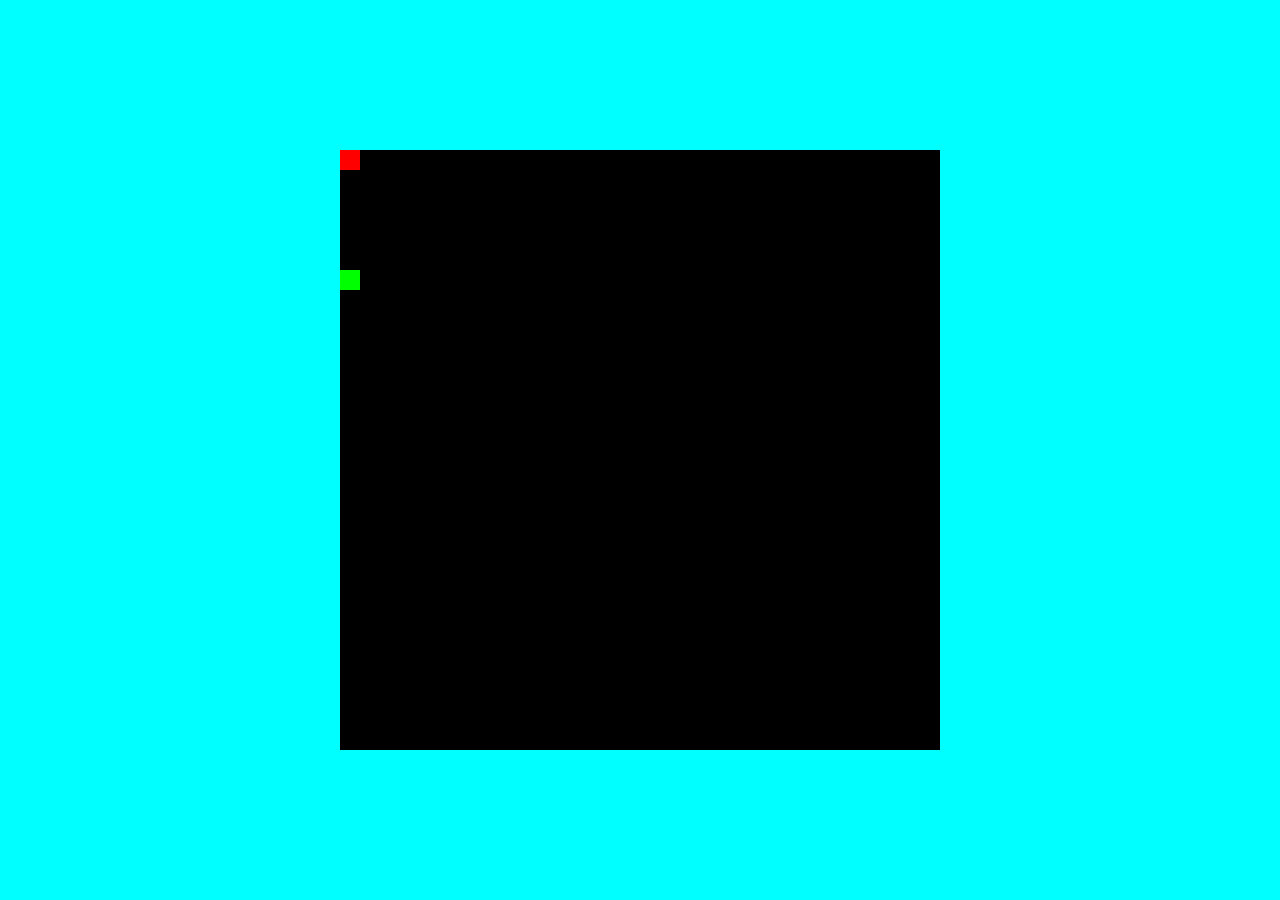
==== snake.html @ e278f71a "Main intro page added" ====
<!DOCTYPE html>
<html lang="en">
<head>
    <meta charset="UTF-8">
    <meta http-equiv="X-UA-Compatible" content="IE=edge">
    <meta name="viewport" content="width=device-width, initial-scale=1.0">
    <title>Document</title>
    <style>
        *{
            margin: 0;
            padding: 0;
        }

        body{
            height: 100vh;
            background-color: aqua;
            display: flex;
            justify-content: center;
            align-items: center;
        }

        canvas{
            /* border: 2px solid black; */
            background-color: black;
        }
    </style>
</head>
<body>
    <canvas id="myCanvas" >

    </canvas>

</body>
    <script src="./Snake.js"></script>
    <script src="./Vector.js"></script>
    <script src="./index.js"></script>
</html>
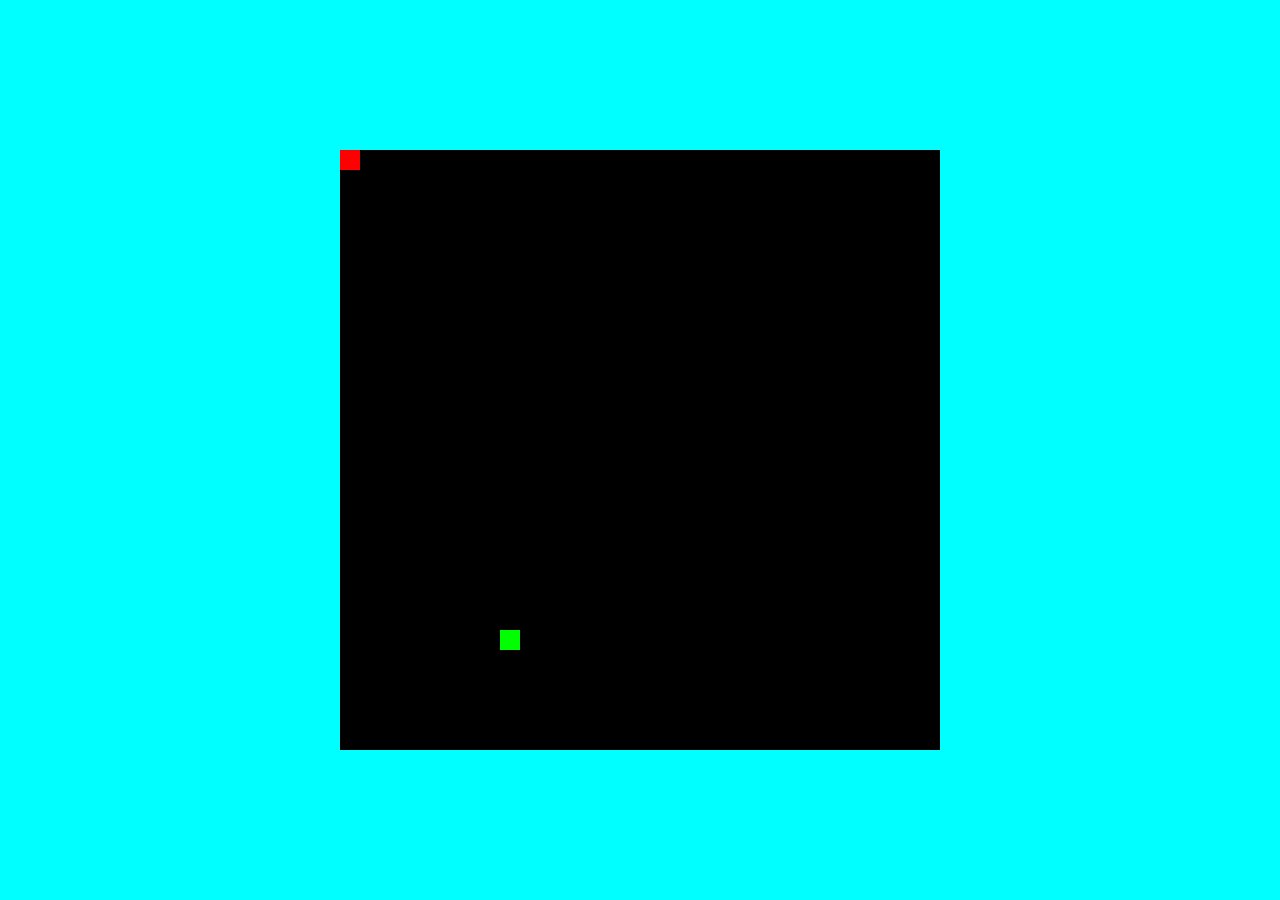
==== commit 02429f28: "better code organization" ====
--- a/snake.html
+++ b/snake.html
@@ -33,5 +33,5 @@
 </body>
     <script src="./Snake.js"></script>
     <script src="./Vector.js"></script>
-    <script src="./index.js"></script>
+    <script src="./main.js"></script>
 </html>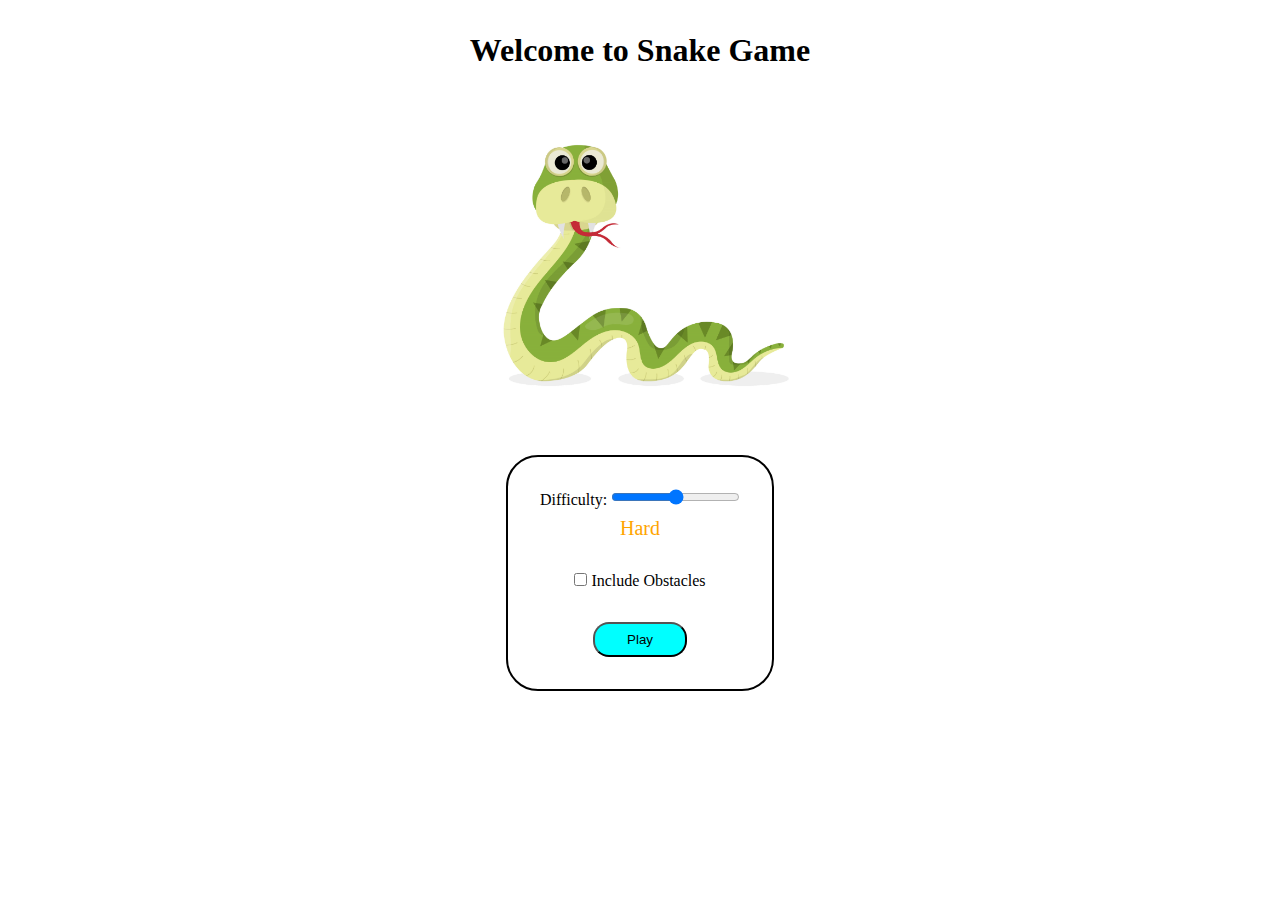
==== commit bd523272: "Actual Level working || added scoreboard || added modal for begin game,pause and deth (not working) " ====
--- a/snake.html
+++ b/snake.html
@@ -22,10 +22,88 @@
         canvas{
             /* border: 2px solid black; */
             background-color: black;
+            /* height: 100%; */
+            /* width: 100%; */
+            /* margin: 1rem 1rem; */
         }
+
+        .active{
+            /* display: none; */
+            position: absolute;
+            width: 100%;
+            height: 100%;
+            display: flex;
+            flex-direction: column;
+            justify-content: center;
+            align-items: center;
+            color: white;
+            font-size: 5em;
+        }
+
+        .inactive{
+            display: none;
+        }
+
+        .active::before{
+            content: "";
+            position: absolute;
+            width: 100%;
+            height: 100%;
+            top: 0;
+            left: 0;
+            background-color: #8bc34a;
+            opacity: 50%;
+            z-index: 5;
+
+        }
+
+        #scoreCard{
+            position: absolute;
+            z-index: 2;
+            top: 0;
+            right: 0;
+            margin: 2rem;
+            color: white;
+            font-size: 2rem;
+            padding: 2rem;
+            border-radius: 1rem;
+            overflow: hidden;
+            box-shadow: 0px 0px 2rem black;
+
+            
+        }
+
+        #scoreCard::after{
+            content: "";
+            width: 100%;
+            height: 100%;
+            position: absolute;
+            top: 0;
+            left: 0;
+            background-color: aqua;
+            
+            opacity: 50%;
+            z-index: -5;
+
+        }
+
     </style>
 </head>
 <body>
+
+    <div id="modal" class="inactive">
+        <p>Use W, A, S, D or 8, 4, 5, 6</p>
+        <p>or Arrows keys to play</p>
+        <p>Press any above mention key to continue</p>
+        <p> (Press space to pause) </p>
+    </div>
+
+    <div id="scoreCard">
+        <p>Score: <span id="score"></span></p>
+        <p>Diffculty: <span id="scoreDifficulty"></span></p>
+    </div>
+
+
     <canvas id="myCanvas" >
 
     </canvas>
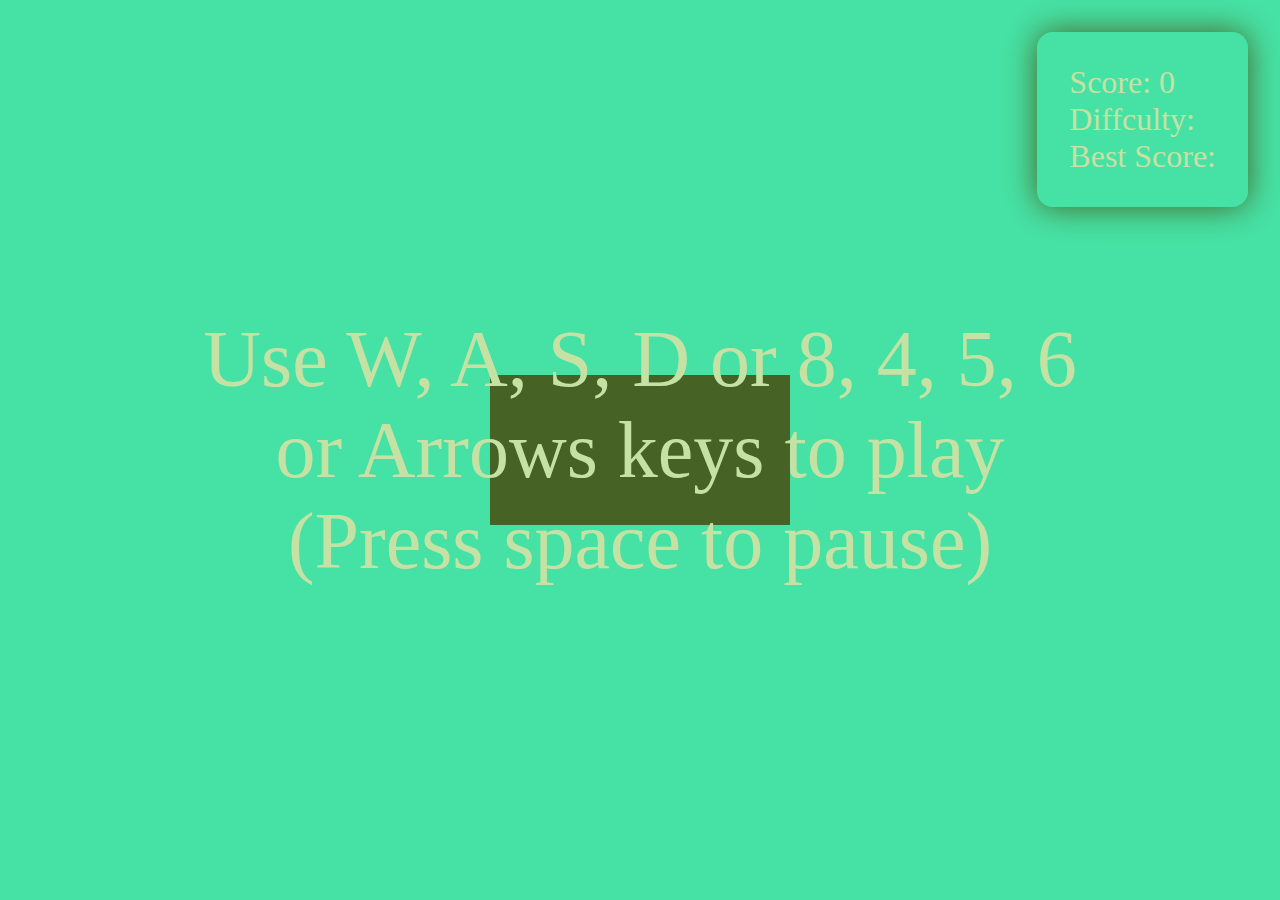
==== commit 9c51a428: "code refactor || added best Score for each level || added modal for begin,pause and death game" ====
--- a/snake.html
+++ b/snake.html
@@ -4,7 +4,7 @@
     <meta charset="UTF-8">
     <meta http-equiv="X-UA-Compatible" content="IE=edge">
     <meta name="viewport" content="width=device-width, initial-scale=1.0">
-    <title>Document</title>
+    <title>Snake Game</title>
     <style>
         *{
             margin: 0;
@@ -51,7 +51,7 @@
             height: 100%;
             top: 0;
             left: 0;
-            background-color: #8bc34a;
+            background-color: var(--bgColor,#8bc34a);
             opacity: 50%;
             z-index: 5;
 
@@ -91,16 +91,16 @@
 </head>
 <body>
 
-    <div id="modal" class="inactive">
+    <div id="modal" class="active">
         <p>Use W, A, S, D or 8, 4, 5, 6</p>
         <p>or Arrows keys to play</p>
-        <p>Press any above mention key to continue</p>
         <p> (Press space to pause) </p>
     </div>
 
     <div id="scoreCard">
         <p>Score: <span id="score"></span></p>
         <p>Diffculty: <span id="scoreDifficulty"></span></p>
+        <p>Best Score: <span id="bestScore"></span></p>
     </div>
 
 
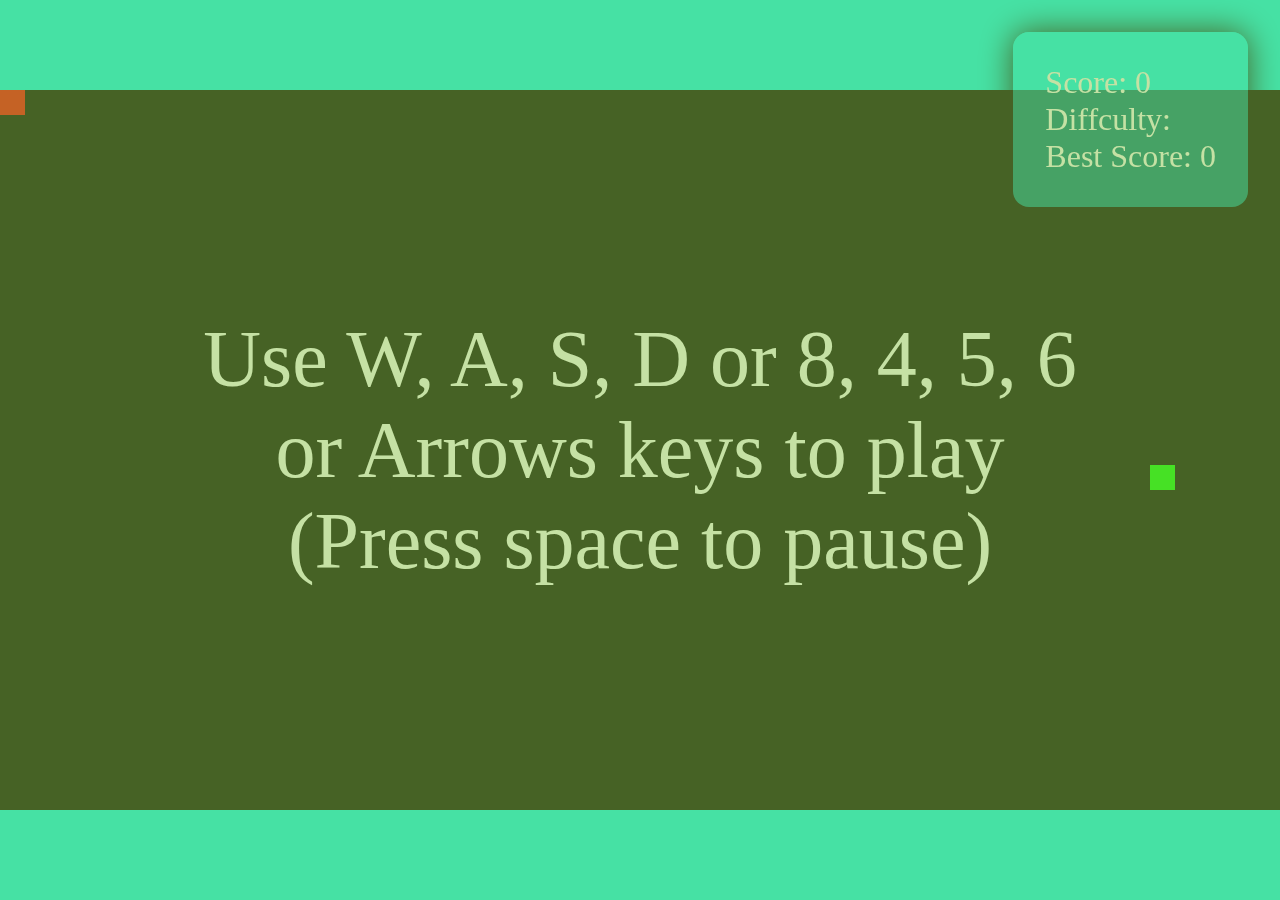
==== commit ba85c41c: "Mobile responsive" ====
--- a/snake.html
+++ b/snake.html
@@ -17,14 +17,12 @@
             display: flex;
             justify-content: center;
             align-items: center;
+            overflow: hidden;
         }
 
         canvas{
             /* border: 2px solid black; */
             background-color: black;
-            /* height: 100%; */
-            /* width: 100%; */
-            /* margin: 1rem 1rem; */
         }
 
         .active{
@@ -37,7 +35,7 @@
             justify-content: center;
             align-items: center;
             color: white;
-            font-size: 5em;
+            font-size: 5rem;
         }
 
         .inactive{
@@ -87,6 +85,29 @@
 
         }
 
+
+        @media screen and (max-width: 900px) {
+            .active{
+                font-size: 2rem;
+            }
+
+            #scoreCard{
+                font-size: 1.5rem;
+            }
+        }
+
+        @media screen and (max-width: 600px) {
+            .active{
+                font-size: 1.5rem;
+            }
+
+            #scoreCard{
+                font-size: 1rem;
+                margin: 1rem;
+                padding: 1rem;
+            }
+        }
+
     </style>
 </head>
 <body>
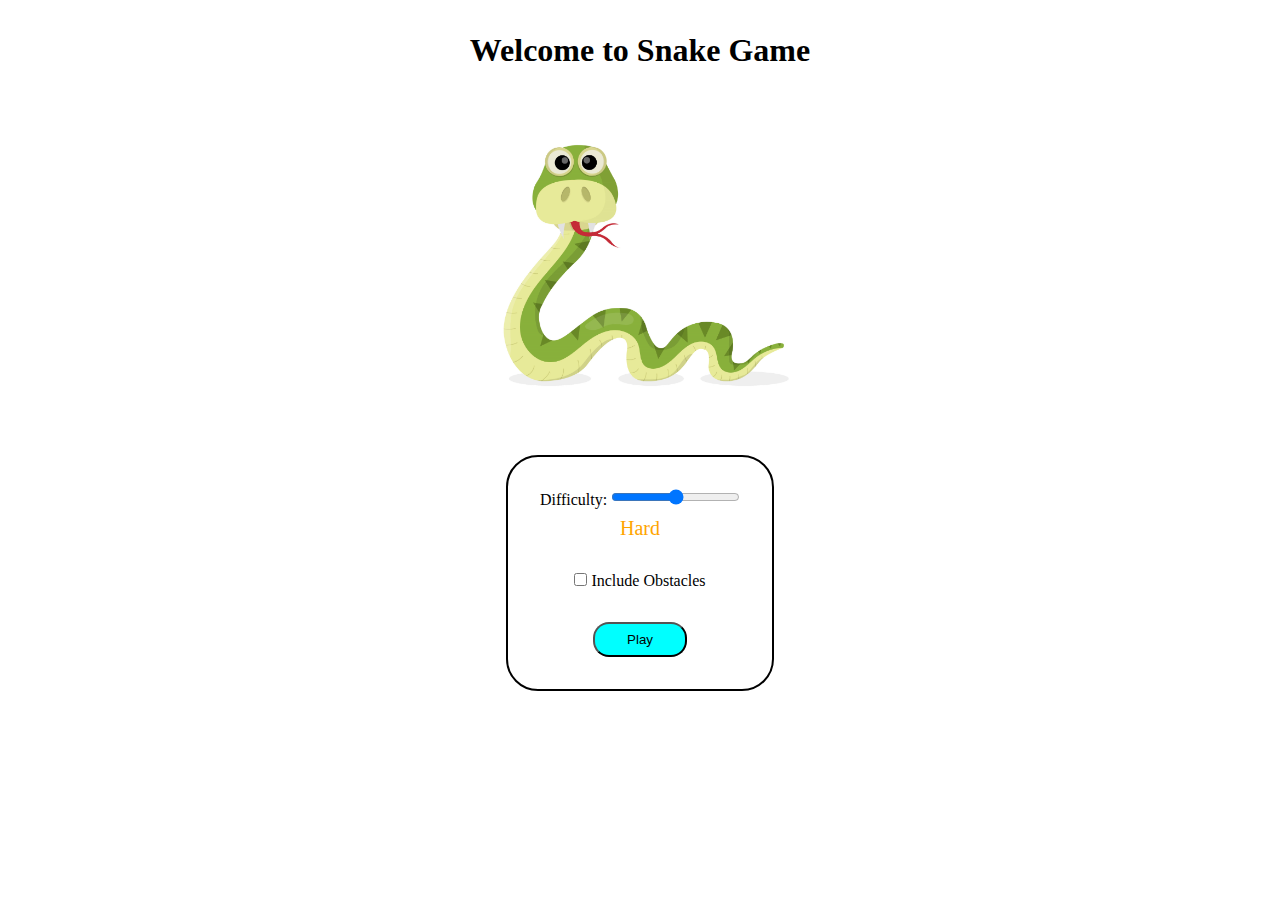
==== commit 029311c6: "bug fixed" ====
--- a/snake.html
+++ b/snake.html
@@ -30,6 +30,8 @@
             position: absolute;
             width: 100%;
             height: 100%;
+            top: 0;
+            left: 0;
             display: flex;
             flex-direction: column;
             justify-content: center;
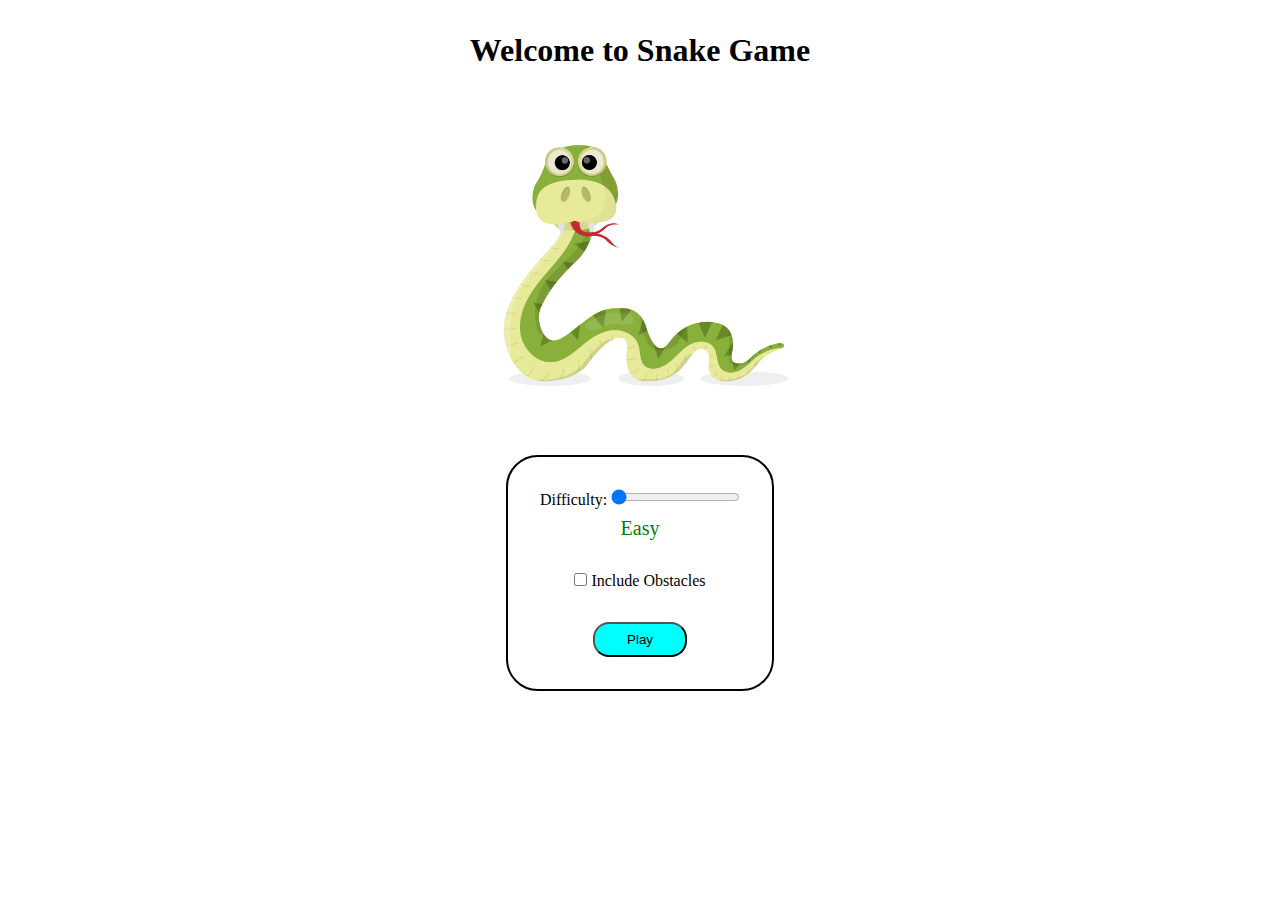
==== commit 813efe9d: "code refactoring || mobile control added" ====
--- a/snake.html
+++ b/snake.html
@@ -5,112 +5,7 @@
     <meta http-equiv="X-UA-Compatible" content="IE=edge">
     <meta name="viewport" content="width=device-width, initial-scale=1.0">
     <title>Snake Game</title>
-    <style>
-        *{
-            margin: 0;
-            padding: 0;
-        }
-
-        body{
-            height: 100vh;
-            background-color: aqua;
-            display: flex;
-            justify-content: center;
-            align-items: center;
-            overflow: hidden;
-        }
-
-        canvas{
-            /* border: 2px solid black; */
-            background-color: black;
-        }
-
-        .active{
-            /* display: none; */
-            position: absolute;
-            width: 100%;
-            height: 100%;
-            top: 0;
-            left: 0;
-            display: flex;
-            flex-direction: column;
-            justify-content: center;
-            align-items: center;
-            color: white;
-            font-size: 5rem;
-        }
-
-        .inactive{
-            display: none;
-        }
-
-        .active::before{
-            content: "";
-            position: absolute;
-            width: 100%;
-            height: 100%;
-            top: 0;
-            left: 0;
-            background-color: var(--bgColor,#8bc34a);
-            opacity: 50%;
-            z-index: 5;
-
-        }
-
-        #scoreCard{
-            position: absolute;
-            z-index: 2;
-            top: 0;
-            right: 0;
-            margin: 2rem;
-            color: white;
-            font-size: 2rem;
-            padding: 2rem;
-            border-radius: 1rem;
-            overflow: hidden;
-            box-shadow: 0px 0px 2rem black;
-
-            
-        }
-
-        #scoreCard::after{
-            content: "";
-            width: 100%;
-            height: 100%;
-            position: absolute;
-            top: 0;
-            left: 0;
-            background-color: aqua;
-            
-            opacity: 50%;
-            z-index: -5;
-
-        }
-
-
-        @media screen and (max-width: 900px) {
-            .active{
-                font-size: 2rem;
-            }
-
-            #scoreCard{
-                font-size: 1.5rem;
-            }
-        }
-
-        @media screen and (max-width: 600px) {
-            .active{
-                font-size: 1.5rem;
-            }
-
-            #scoreCard{
-                font-size: 1rem;
-                margin: 1rem;
-                padding: 1rem;
-            }
-        }
-
-    </style>
+    <link rel="stylesheet" href="./snake.css">
 </head>
 <body>
 
@@ -123,7 +18,16 @@
     <div id="scoreCard">
         <p>Score: <span id="score"></span></p>
         <p>Diffculty: <span id="scoreDifficulty"></span></p>
+        <p>Obstacle: <span id="scoreObstacle"></span> </p>
         <p>Best Score: <span id="bestScore"></span></p>
+    </div>
+
+    <div id="controls">
+        <div class ="controlBtn" id="up"><img src="./images/up.png" alt=""></div>
+        <div class ="controlBtn" id="down"><img src="./images/down.png" alt=""></div>
+        <div class ="controlBtn" id="left"><img src="./images/left.png" alt=""></div>
+        <div class ="controlBtn" id="right"><img src="./images/right.png" alt=""></div>
+        <div class ="controlBtn" id="pause"><img src="./images/pause.png" alt=""></div>
     </div>
 
 
--- a/snake.css
+++ b/snake.css
@@ -0,0 +1,166 @@
+*{
+    margin: 0;
+    padding: 0;
+}
+
+body{
+    height: 100vh;
+    background-color: aqua;
+    display: flex;
+    justify-content: center;
+    align-items: center;
+    overflow: hidden;
+}
+
+canvas{
+    /* border: 2px solid black; */
+    background-color: black;
+}
+
+.active{
+    /* display: none; */
+    position: absolute;
+    width: 100%;
+    height: 100%;
+    top: 0;
+    left: 0;
+    display: flex;
+    flex-direction: column;
+    justify-content: center;
+    align-items: center;
+    color: white;
+    font-size: 5rem;
+}
+
+.inactive{
+    display: none;
+}
+
+.active::before{
+    content: "";
+    position: absolute;
+    width: 100%;
+    height: 100%;
+    top: 0;
+    left: 0;
+    background-color: var(--bgColor,#3e59e3);
+    opacity: 50%;
+    z-index: 5;
+
+}
+
+#scoreCard{
+    position: absolute;
+    z-index: 2;
+    top: 0;
+    right: 0;
+    margin: 2rem;
+    color: white;
+    font-size: 2rem;
+    padding: 2rem;
+    border-radius: 1rem;
+    overflow: hidden;
+    box-shadow: 0px 0px 2rem black;
+
+    
+}
+
+#scoreCard::after{
+    content: "";
+    width: 100%;
+    height: 100%;
+    position: absolute;
+    top: 0;
+    left: 0;
+    background-color: aqua;
+    opacity: 50%;
+    z-index: -5;
+
+}
+
+#controls{
+    user-select: none;
+    bottom: 1rem;
+    z-index: 5;
+    font-size: 1rem;
+    color: white;
+    /* border: 2px solid red; */
+    position: absolute;
+    
+    display: grid;
+    grid-template-columns: 1fr 1fr 1fr;
+    grid-template-rows: 1fr 1fr 1fr;
+    grid-template-areas:
+    ". up ."
+    "left . right"
+    ". down pause";
+    row-gap: 1rem;
+    column-gap: 1rem;
+    display: none;
+}
+
+.controlBtn{
+    /* border: 2px solid red; */
+    opacity: 50%;
+}
+
+.click{
+    opacity: 100%;
+    transform: scale(1.25);
+}
+
+.clicked:hover{
+    opacity: 100%;
+    transform: scale(1.25);
+}
+
+
+.controlBtn img{
+    width: 2.5rem;
+    height: 2.5rem;
+}
+
+#up{
+    grid-area: up;
+}
+#left{
+    grid-area: left;
+}
+#right{
+    grid-area: right;
+}
+#down{
+    grid-area: down;
+}
+#pause{
+    grid-area: pause;
+}
+
+
+@media screen and (max-width: 900px) {
+    .active{
+        font-size: 2rem;
+    }
+
+    #scoreCard{
+        font-size: 1.5rem;
+    }
+    #controls{
+        display: grid;
+    }
+}
+
+@media screen and (max-width: 600px) {
+    .active{
+        font-size: 1.5rem;
+    }
+    
+    #scoreCard{
+        font-size: 1rem;
+        margin: 1rem;
+        padding: 1rem;
+    }
+    #controls{
+        display: grid;
+    }
+}
